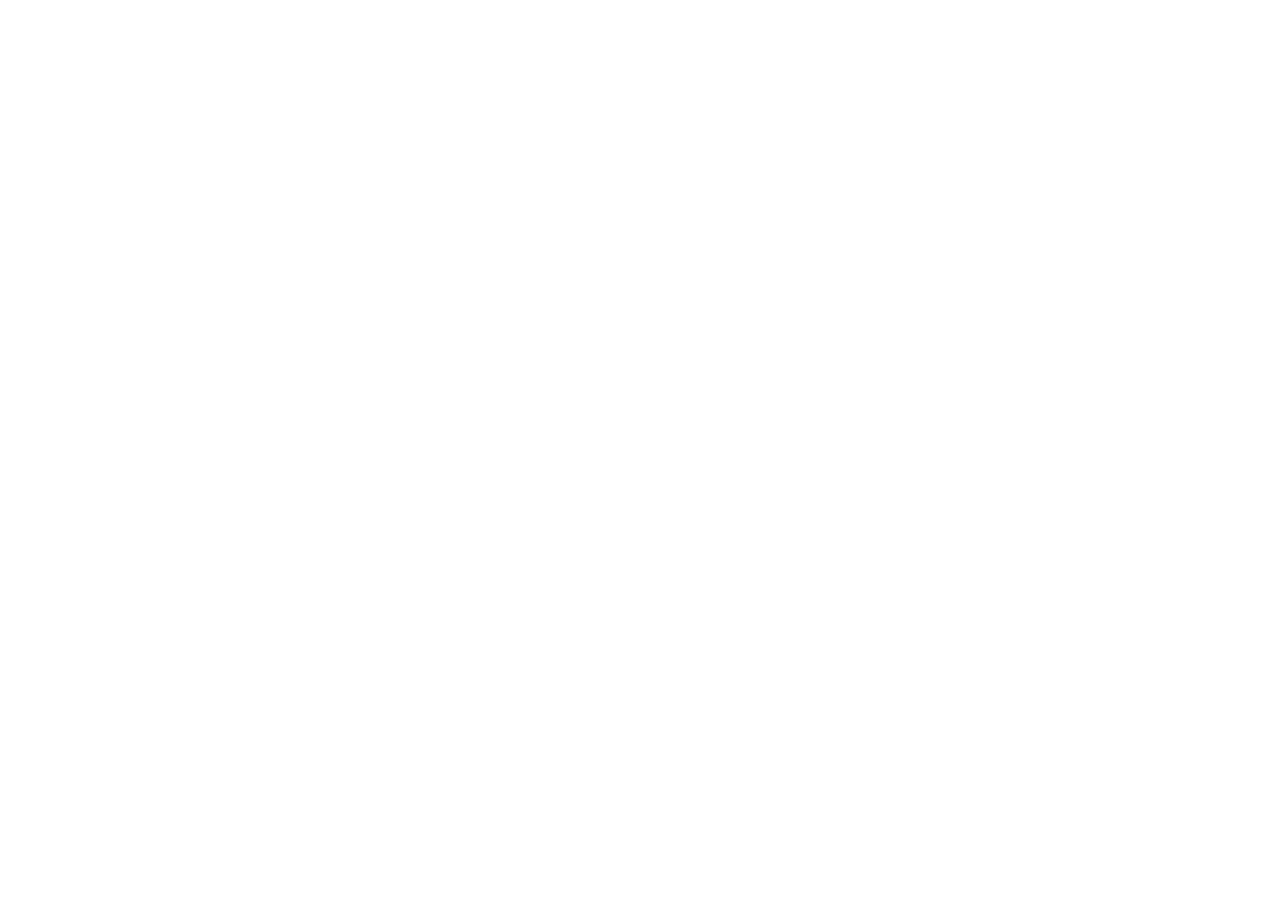
==== Index.html @ 35dabf2c "Primer commit" ====
<!DOCTYPE html>
<html lang="en">
<head>
    <meta charset="UTF-8">
    <meta name="viewport" content="width=device-width, initial-scale=1.0">
    <title>Landing Page</title>
</head>
<body>


</body>
</html>
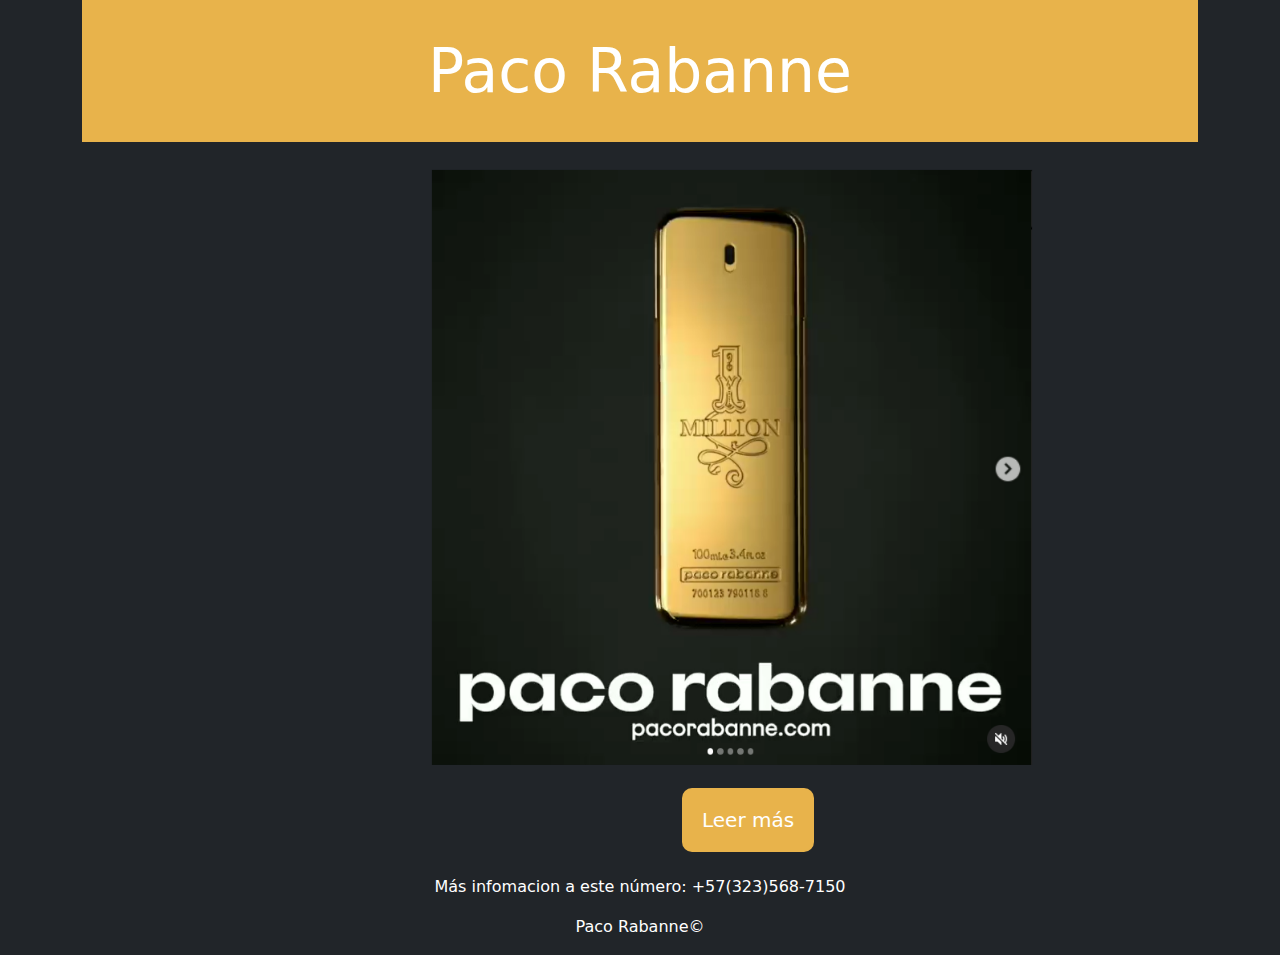
==== commit a0ca3efa: "Primera Página" ====
--- a/Index.html
+++ b/Index.html
@@ -3,10 +3,29 @@
 <head>
     <meta charset="UTF-8">
     <meta name="viewport" content="width=device-width, initial-scale=1.0">
+    <link rel="stylesheet" href="css/bootstrap.css">
+    <link rel="stylesheet" href="css/style.css">
+    <link rel="stylesheet" href="js/bootstrap.js">
     <title>Landing Page</title>
 </head>
-<body>
-
-
+<body class="bg-dark text-white">
+    <div class="container">
+        <h1>Paco Rabanne</h1>
+        <div id="carouselExampleAutoplaying" class="carousel slide" data-bs-ride="carousel">
+            <div class="carousel-inner">
+              <div class="carousel-item active">
+                <img src="assets/clasica.png" class="tamaño" alt="...">
+              </div>
+              <div class="carousel-item">
+                <img src="assets/elixir.png" class="tamaño" alt="...">
+              </div>
+              <div class="carousel-item">
+                <img src="assets/image.png" class="tamaño" alt="...">
+              </div>
+            </div>
+      </div>
+      <a class="boton" href="more.html">Leer más</a>
+      <p class="texto">Más infomacion a este número: +57(323)568-7150</p>
+      <p>Paco Rabanne©</p>
 </body>
 </html>--- a/css/style.css
+++ b/css/style.css
@@ -0,0 +1,31 @@
+.tamaño{
+    width: 600px;
+    margin-left: 350px;
+    margin-top: 20px;
+    margin-bottom: 40px;
+}
+
+h1{
+    text-align: center;
+    font-size: 60px;
+    background-color: #E8B34B;
+    padding: 35px;
+}
+.texto{
+    margin-top: 40px;
+    text-align: center;
+}
+p{
+    text-align: center;
+}
+.boton{
+    
+    margin-left: 600px;
+    font-size: 20px;
+    color: white;
+    text-decoration: none;
+    background-color: #E8B34B;
+    padding: 20px;
+    border-radius: 10px;
+    
+}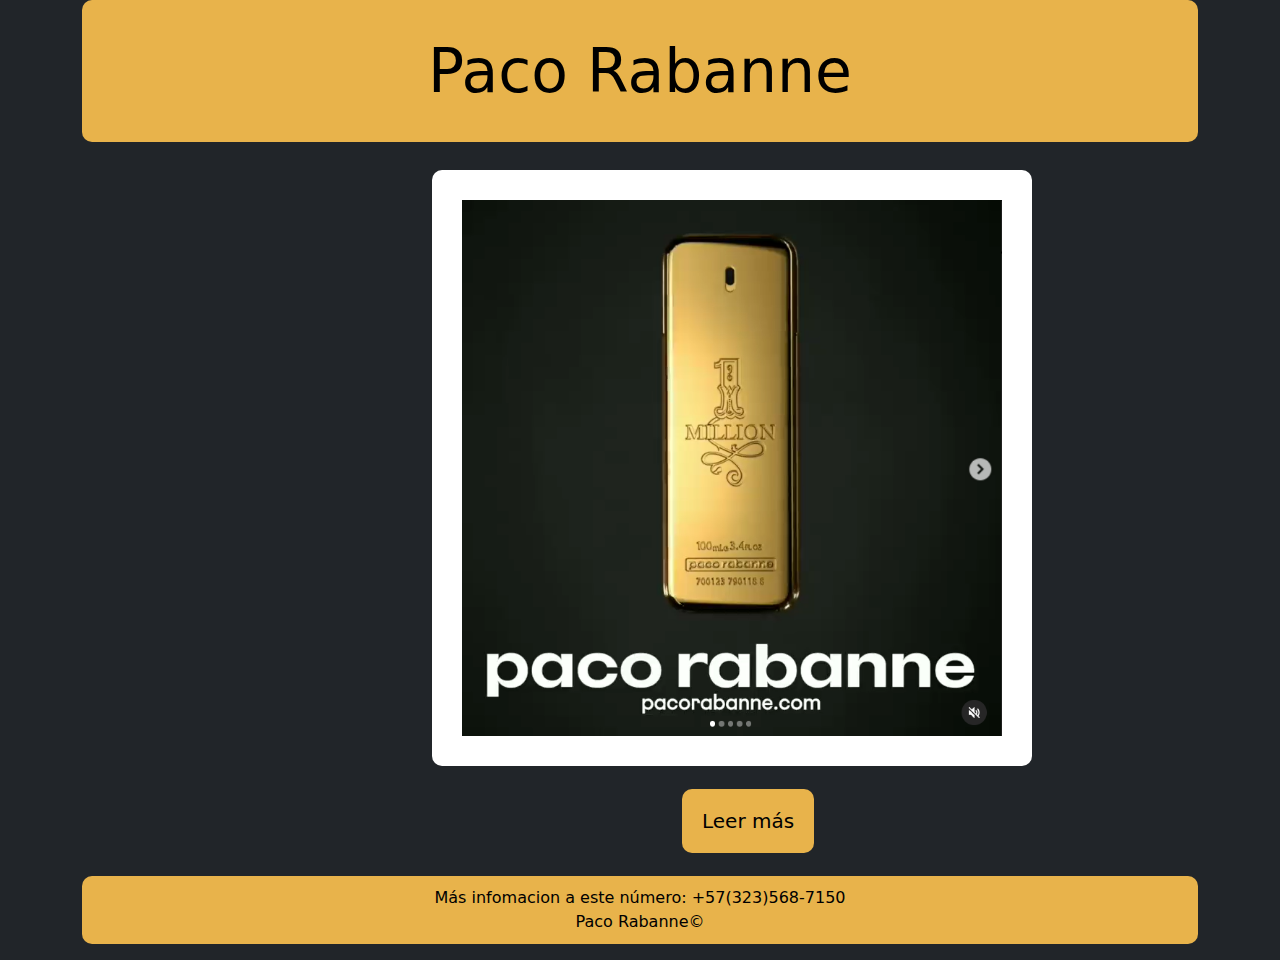
==== commit 90a7afdc: "Segundo commit" ====
--- a/Index.html
+++ b/Index.html
@@ -3,6 +3,7 @@
 <head>
     <meta charset="UTF-8">
     <meta name="viewport" content="width=device-width, initial-scale=1.0">
+    
     <link rel="stylesheet" href="css/bootstrap.css">
     <link rel="stylesheet" href="css/style.css">
     <link rel="stylesheet" href="js/bootstrap.js">
@@ -23,9 +24,17 @@
                 <img src="assets/image.png" class="tamaño" alt="...">
               </div>
             </div>
+            <button class="carousel-control-prev" type="button" data-bs-target="#carouselExampleAutoplaying" data-bs-slide="prev">
+              <span class="visually-hidden">Previous</span>
+            </button>
+            <button class="carousel-control-next" type="button" data-bs-target="#carouselExampleAutoplaying" data-bs-slide="next"></button>
+              <span class="visually-hidden">Next</span>
+            </button>
+          </div>
+          <a class="boton" href="pag2.html">Leer más</a>
+      <p class="texto">Más infomacion a este número: +57(323)568-7150 <br>Paco Rabanne©</p>
+      <script src="js/bootstrap.js"></script>
       </div>
-      <a class="boton" href="more.html">Leer más</a>
-      <p class="texto">Más infomacion a este número: +57(323)568-7150</p>
-      <p>Paco Rabanne©</p>
+      
 </body>
 </html>--- a/css/style.css
+++ b/css/style.css
@@ -3,29 +3,43 @@
     margin-left: 350px;
     margin-top: 20px;
     margin-bottom: 40px;
+    background-color: white;
+    padding: 30px;
+    border-radius: 10px;
 }
 
 h1{
     text-align: center;
     font-size: 60px;
+    color: black;
     background-color: #E8B34B;
     padding: 35px;
+    border-radius: 10px;
 }
 .texto{
     margin-top: 40px;
     text-align: center;
 }
 p{
+    color: black;
     text-align: center;
+    background-color: #E8B34B;
+    padding: 10px;
+    border-radius: 10px;
 }
 .boton{
     
     margin-left: 600px;
     font-size: 20px;
-    color: white;
+    color: black;
     text-decoration: none;
     background-color: #E8B34B;
     padding: 20px;
     border-radius: 10px;
     
+}
+
+li{
+    margin-left: 70px;
+    margin-bottom: 20px;
 }